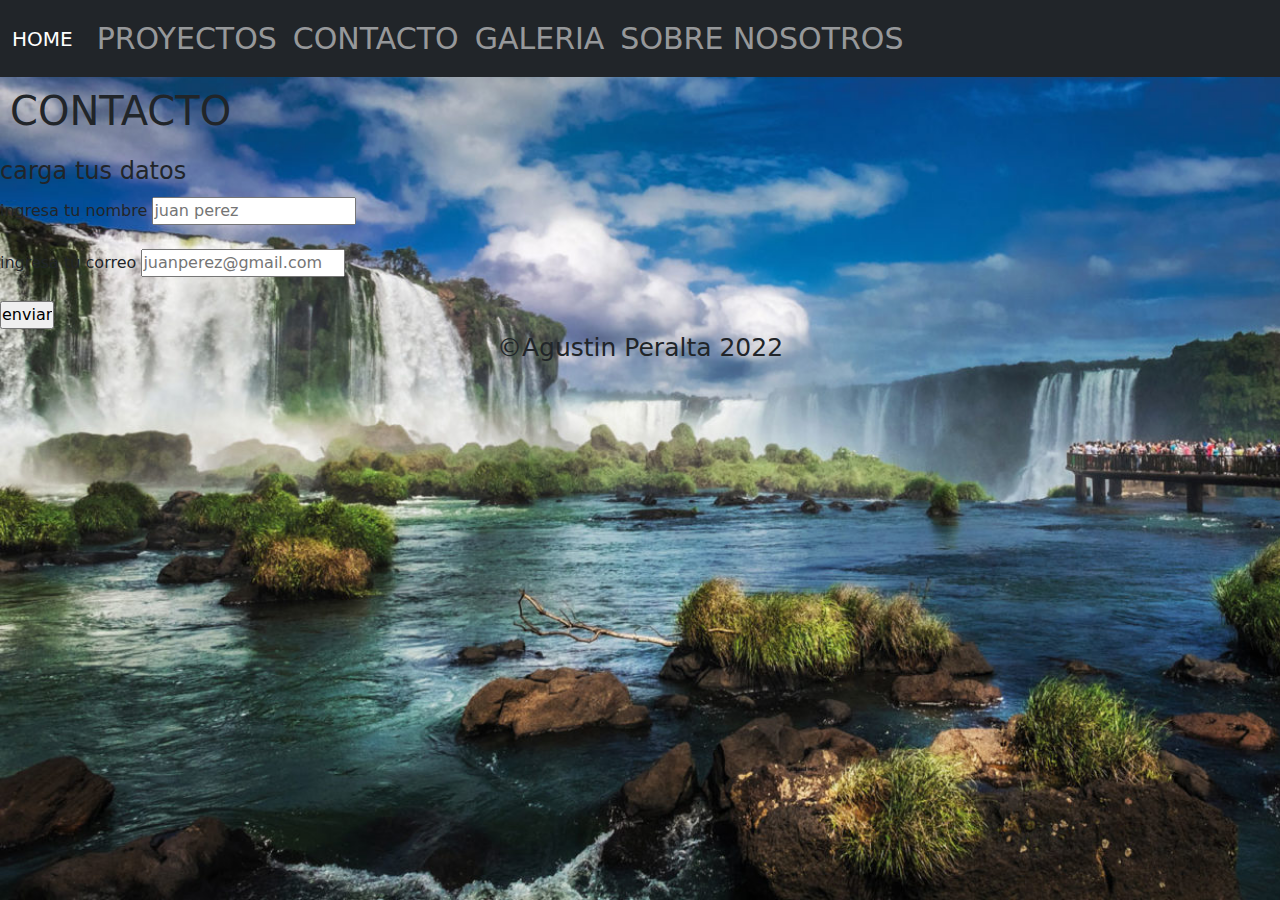
==== proyectocoder/pages/contact.html @ 7fe7452d "se agrega el proyecto" ====
<!DOCTYPE html>
<html lang="es">

<head>
    <meta charset="UTF-8">
    <meta http-equiv="X-UA-Compatible" content="IE=edge">
    <meta name="viewport" content="width=device-width, initial-scale=1.0">
    <link rel="stylesheet" href="../style/style.css">
    <link href="https://cdn.jsdelivr.net/npm/bootstrap@5.1.3/dist/css/bootstrap.min.css" rel="stylesheet">
    <title>www.naturalezaargentina.com</title>
</head>

<body class="body3">
    <nav class="navbar navbar-expand-sm bg-dark navbar-dark">
        <div class="container-fluid">
            <a class="navbar-brand" href="/proyectocoder/index.html">HOME</a>
            <button class="navbar-toggler" type="button" data-bs-toggle="collapse" data-bs-target="#collapsibleNavbar">
                <span class="navbar-toggler-icon"></span>
            </button>
            <div class="collapse navbar-collapse" id="collapsibleNavbar">
                <ul class="navbar-nav">

                    <li class="nav-item">
                        <a class="nav-link" href="/proyectocoder/pages/projets.html">PROYECTOS</a>
                    </li>
                    <li class="nav-item">
                        <a class="nav-link" href="/proyectocoder/pages/contact.html">CONTACTO</a>
                    </li>
                    <li class="nav-item">
                        <a class="nav-link" href="/proyectocoder/pages/galeria.html">GALERIA</a>
                    </li>
                    <li class="nav-item">
                        <a class="nav-link" href="/proyectocoder/pages/sobrenosotros.html">SOBRE NOSOTROS</a>
                    </li>
                </ul>
            </div>
        </div>
    </nav>
    <header>
        <h1>
            CONTACTO
        </h1>
    </header>
    <main>
        <form>
            <fieldset>
                <legend>carga tus datos</legend>
                <div>
                    <label for="nombre">ingresa tu nombre</label>
                    <input type="text" name="nombre" placeholder="juan perez">
                </div>
                <br>
                <div>
                    <label for="correo">ingresa tu correo</label>
                    <input type="email" name="nombre" placeholder="juanperez@gmail.com">
                </div>
                <br>
                <input type="submit" value="enviar">
            </fieldset>
        </form>
    </main>
    <footer>
        <p>&copy;Agustin Peralta 2022</p>
    </footer>
    <script src="https://cdn.jsdelivr.net/npm/bootstrap@5.1.3/dist/js/bootstrap.bundle.min.js"></script>
</body>

</html>
---- proyectocoder/style/style.css ----
* {
    margin: 0%;
    padding: 0%;
    box-sizing: none;
}

.contenedor {
    height: 100%;
    text-align: center;
}

.body2 {
    background-image: url(/proyectocoder/img/iguazu.jpg);
    background-size: cover;
    background-attachment: fixed;
}

.body3 {
    background-image: url(/proyectocoder/img/iguazu.jpg);
    background-size: cover;
    background-attachment: fixed;
}

.body4 {
    background-image: url(/proyectocoder/img/iguazu.jpg);
    background-size: cover;
    background-attachment: fixed;
}

.body5 {
    background-image: url(/proyectocoder/img/iguazu.jpg);
    background-size: cover;
    background-attachment: fixed;
}

header {
    padding: 10px;
}

nav ul {
    display: flex;
    list-style: none;
    justify-content: space-evenly;
    font-size: 30px;

}

nav ul li a {
    color: rgb(20, 19, 19);
    border-style: solid;
    border-radius: 5%;
    background-color: rgba(100, 250, 100, 0.504);
}

.tituloDePagina {
    text-align: center;
    font-family: initial;
    font-size: 50px;
    margin-bottom: 10px;
    border-bottom: 10px;
    border-bottom: solid;
}

.barra {
    text-decoration: none;
    color: black;

}

h2 {
    text-align: center;
}

.imagen {
    text-align: center;
}

.texto p {
    font-family: cursive;
    font-size: 35px;
}

footer {
    font-size: 25px;
    grid-area: footer;
    text-align: center;
    align-items: center;
}

.f {
    background-color: rgba(127, 255, 212, 0.265);
    font-size: 30px;
}

.video {
    text-align: center;

}

@media only screen and (max-width: 768px) {
    * {
        margin: 0%;
        padding: 0%;
    }

    .contenedor {
        width: 100%;
    }

    .barra li {
        margin: 0%;
        width: auto;
    }

    .texto {
        margin: 10px;
        width: auto;
    }

    .texto p {
        margin: 0%;
        padding: 0%;
    }

    header {
        padding: 0%;
    }

    nav ul {
        display: flex;
        flex-wrap: wrap;
        list-style: none;
        justify-content: space-evenly;
        font-size: 30px;

    }
}

@media only screen and (max-width: 320px) {
    * {
        margin: 0%;
        padding: 0%;
    }

    .contenedor {
        width: 100%;
    }

    .barra li {
        margin: 0%;
        width: auto;
    }

    .texto {
        margin: 10px;
        width: auto;
    }

    .texto p {
        margin: 0%;
        padding: 0%;

    }

    header {
        padding: 0%;
    }

    nav ul {
        display: flex;
        flex-wrap: wrap;
        list-style: none;
        justify-content: space-evenly;
        font-size: 30px;

    }

    .contenedor h1 {
        width: 100%;
        margin: 0%;
        font-size: 100%;
        height: 50%;
    }
}
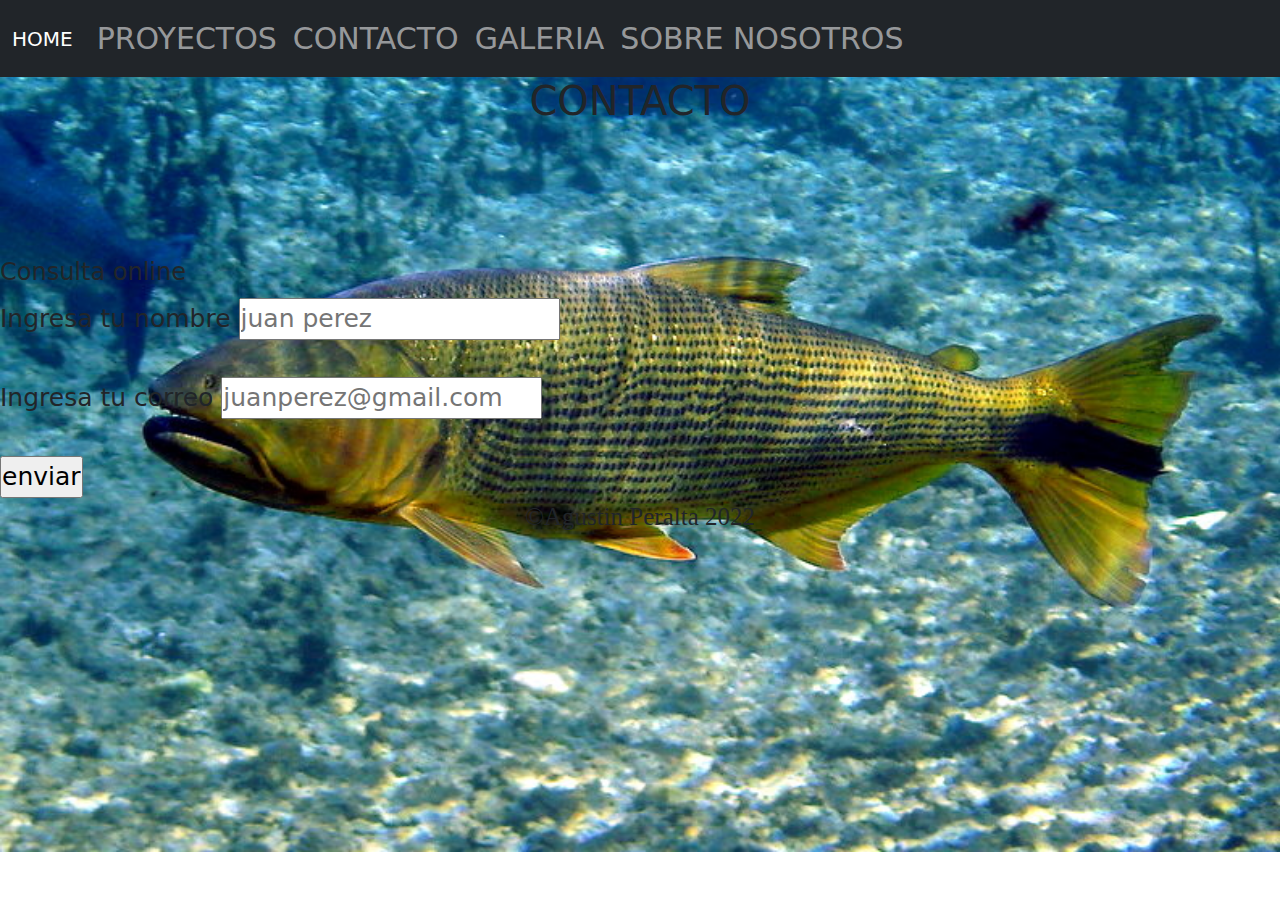
==== commit a0c7976d: "en el sindicato" ====
--- a/proyectocoder/pages/contact.html
+++ b/proyectocoder/pages/contact.html
@@ -5,12 +5,13 @@
     <meta charset="UTF-8">
     <meta http-equiv="X-UA-Compatible" content="IE=edge">
     <meta name="viewport" content="width=device-width, initial-scale=1.0">
-    <link rel="stylesheet" href="../style/style.css">
+    <link rel="stylesheet" href="/proyectocoder/style/main.css">
     <link href="https://cdn.jsdelivr.net/npm/bootstrap@5.1.3/dist/css/bootstrap.min.css" rel="stylesheet">
     <title>www.naturalezaargentina.com</title>
 </head>
 
 <body class="body3">
+
     <nav class="navbar navbar-expand-sm bg-dark navbar-dark">
         <div class="container-fluid">
             <a class="navbar-brand" href="/proyectocoder/index.html">HOME</a>
@@ -36,31 +37,41 @@
             </div>
         </div>
     </nav>
-    <header>
-        <h1>
-            CONTACTO
-        </h1>
+    <header class="contac">
+        <div class="absolute">
+            <h1>
+                CONTACTO
+            </h1>
+
+        </div>
+
+        <div>
+            <video class="fondo" onloadedmetadata="this.muted=true" autoplay loop
+                src="./proyectocoder/video/INCREIBLE_ Dorado se suelta en un salto y se vuelve a enganchar(720P_HD)~2.mp4"></video>
+        </div>
     </header>
     <main>
+
+    </main>
+    <footer class="footercontacto">
         <form>
             <fieldset>
-                <legend>carga tus datos</legend>
+                <legend> Consulta online</legend>
                 <div>
-                    <label for="nombre">ingresa tu nombre</label>
+                    <label for="nombre">Ingresa tu nombre</label>
                     <input type="text" name="nombre" placeholder="juan perez">
                 </div>
                 <br>
                 <div>
-                    <label for="correo">ingresa tu correo</label>
+                    <label for="correo">Ingresa tu correo</label>
                     <input type="email" name="nombre" placeholder="juanperez@gmail.com">
                 </div>
                 <br>
                 <input type="submit" value="enviar">
             </fieldset>
         </form>
-    </main>
-    <footer>
-        <p>&copy;Agustin Peralta 2022</p>
+
+        <p class="copy">&copy;Agustin Peralta 2022</p>
     </footer>
     <script src="https://cdn.jsdelivr.net/npm/bootstrap@5.1.3/dist/js/bootstrap.bundle.min.js"></script>
 </body>
--- a/proyectocoder/style/main.css
+++ b/proyectocoder/style/main.css
@@ -0,0 +1,271 @@
+* {
+    margin: 0%;
+    padding: 0%;
+    box-sizing: border-box;
+}
+
+.contenedor {
+    height: 100%;
+    text-align: center;
+}
+
+.body1 {
+    background-image: url(../img/Dourado\(Salminus_brasiliensis\)emBonito.jpg);
+    background-attachment: fixed;
+    background-repeat: no-repeat;
+    background-size: cover;
+
+}
+
+.textoindex1 {
+    color: rgba(226, 231, 238);
+
+}
+
+.textoindex2 {
+    color: rgba(226, 231, 238);
+}
+
+.body2 {
+    background-image: url(../img/8bb37a893d912a01de662ce9019917f0.jpg);
+    background-size: cover;
+    background-attachment: fixed;
+    text-align: center;
+}
+
+.galeria {
+    text-align: center;
+    font-size: 35px;
+}
+
+.div container-fluid {
+    background-image: url(../img/esteros-del-ibera.jpg);
+}
+
+.body3 {
+    background-image: url(../img/Dourado\(Salminus_brasiliensis\)emBonito.jpg);
+    background-repeat: no-repeat;
+    background-size: cover;
+
+}
+
+.footercontacto {
+
+    background-repeat: no-repeat;
+    background-size: cover;
+}
+
+.contac {
+    width: 100%;
+    height: 100%;
+    position: relative;
+    overflow: hidden;
+}
+
+.fondo {
+    width: 100%;
+
+
+}
+
+.absolute {
+    width: 100%;
+    height: 100%;
+    top: 0;
+    right: 0;
+    position: absolute;
+    text-align: center;
+    display: flex;
+    justify-content: center;
+}
+
+.body4 {
+    background-image: url(../img/iguazu.jpg);
+    background-size: cover;
+    background-attachment: fixed;
+}
+
+.textogaleria {
+    text-align: center;
+    font-size: 35px;
+    color: black;
+}
+
+.footergaleria {
+    text-align: center;
+    color: black;
+    font-size: 30px;
+}
+
+.carrusel {
+    text-align: center;
+    width: 40%;
+    height: 30%;
+    margin: auto;
+}
+
+
+.body5 {
+    background-image: url(../img/iguazu.jpg);
+    background-size: cover;
+    background-attachment: fixed;
+}
+
+header {
+    padding: 10px;
+}
+
+nav ul {
+    display: flex;
+    list-style: none;
+    justify-content: space-evenly;
+    font-size: 30px;
+
+}
+
+nav ul li a {
+    color: rgb(20, 19, 19);
+    border-style: solid;
+    border-radius: 5%;
+    background-color: rgba(100, 250, 100, 0.504);
+}
+
+.tituloDePagina {
+    text-align: center;
+    font-family: initial;
+    font-size: 60px;
+    margin-bottom: 10px;
+    border-bottom: 10px;
+    border-bottom: solid;
+}
+
+.barra {
+    text-decoration: none;
+    color: black;
+
+}
+
+h2 {
+    text-align: center;
+}
+
+.imagen {
+    text-align: center;
+}
+
+.texto p {
+    font-family: cursive;
+    font-size: 35px;
+
+}
+
+footer {
+    font-size: 25px;
+    grid-area: footer;
+
+}
+
+.copy {
+    text-align: center;
+    font-family: cursive;
+    width: 100%;
+    height: 100%;
+}
+
+.f {
+
+    font-size: 30px;
+    text-align: center;
+}
+
+.video {
+    text-align: center;
+
+}
+
+
+@media only screen and (max-width: 768px) {
+    * {
+        margin: 0%;
+        padding: 0%;
+    }
+
+    .contenedor {
+        width: 100%;
+    }
+
+    .barra li {
+        margin: 0%;
+        width: auto;
+    }
+
+    .texto {
+        margin: 10px;
+        width: auto;
+    }
+
+    .texto p {
+        margin: 0%;
+        padding: 0%;
+    }
+
+    header {
+        padding: 0%;
+    }
+
+    nav ul {
+        display: flex;
+        flex-wrap: wrap;
+        list-style: none;
+        justify-content: space-evenly;
+        font-size: 30px;
+
+    }
+}
+
+@media only screen and (max-width: 320px) {
+    * {
+        margin: 0%;
+        padding: 0%;
+    }
+
+    .contenedor {
+        width: 100%;
+    }
+
+    .barra li {
+        margin: 0%;
+        width: auto;
+    }
+
+    .texto {
+        margin: 10px;
+        width: auto;
+    }
+
+    .texto p {
+        margin: 0%;
+        padding: 0%;
+
+    }
+
+    header {
+        padding: 0%;
+    }
+
+    nav ul {
+        display: flex;
+        flex-wrap: wrap;
+        list-style: none;
+        justify-content: space-evenly;
+        font-size: 30px;
+
+    }
+
+    .contenedor h1 {
+        width: 100%;
+        margin: 0%;
+        font-size: 100%;
+        height: 50%;
+    }
+}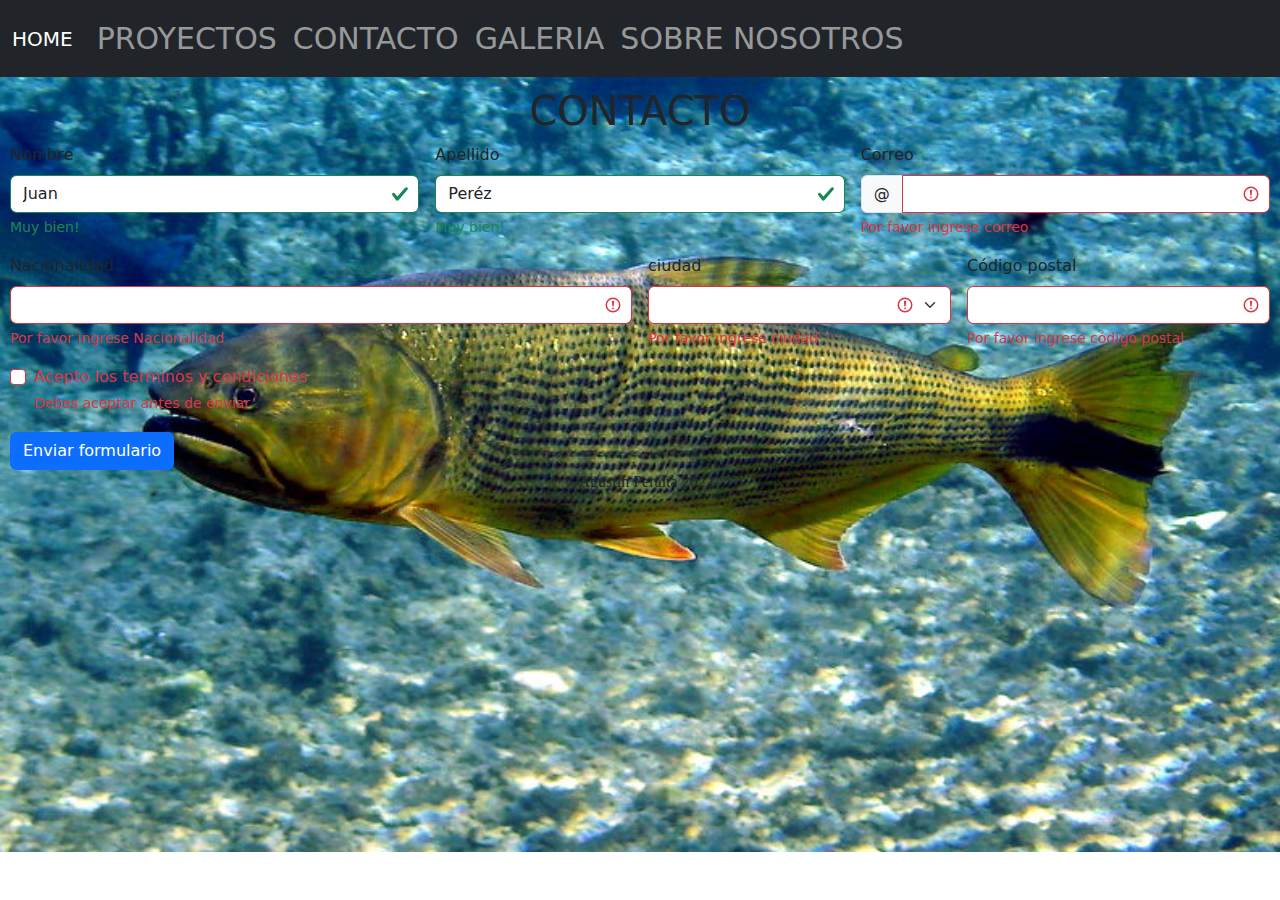
==== commit 19d71d4f: "agrego el proyecto final" ====
--- a/proyectocoder/pages/contact.html
+++ b/proyectocoder/pages/contact.html
@@ -5,7 +5,7 @@
     <meta charset="UTF-8">
     <meta http-equiv="X-UA-Compatible" content="IE=edge">
     <meta name="viewport" content="width=device-width, initial-scale=1.0">
-    <link rel="stylesheet" href="/proyectocoder/style/main.css">
+    <link rel="stylesheet" href="../style/main.css">
     <link href="https://cdn.jsdelivr.net/npm/bootstrap@5.1.3/dist/css/bootstrap.min.css" rel="stylesheet">
     <title>www.naturalezaargentina.com</title>
 </head>
@@ -14,7 +14,7 @@
 
     <nav class="navbar navbar-expand-sm bg-dark navbar-dark">
         <div class="container-fluid">
-            <a class="navbar-brand" href="/proyectocoder/index.html">HOME</a>
+            <a class="navbar-brand" href="../index.html">HOME</a>
             <button class="navbar-toggler" type="button" data-bs-toggle="collapse" data-bs-target="#collapsibleNavbar">
                 <span class="navbar-toggler-icon"></span>
             </button>
@@ -45,35 +45,79 @@
 
         </div>
 
-        <div>
-            <video class="fondo" onloadedmetadata="this.muted=true" autoplay loop
-                src="./proyectocoder/video/INCREIBLE_ Dorado se suelta en un salto y se vuelve a enganchar(720P_HD)~2.mp4"></video>
-        </div>
-    </header>
-    <main>
-
-    </main>
-    <footer class="footercontacto">
-        <form>
-            <fieldset>
-                <legend> Consulta online</legend>
-                <div>
-                    <label for="nombre">Ingresa tu nombre</label>
-                    <input type="text" name="nombre" placeholder="juan perez">
+        <form class="row g-3">
+            <div class="col-md-4">
+                <label for="validationServer01" class="form-label">Nombre</label>
+                <input type="text" class="form-control is-valid" id="validationServer01" value="Juan" required>
+                <div class="valid-feedback">
+                    Muy bien!
                 </div>
-                <br>
-                <div>
-                    <label for="correo">Ingresa tu correo</label>
-                    <input type="email" name="nombre" placeholder="juanperez@gmail.com">
+            </div>
+            <div class="col-md-4">
+                <label for="validationServer02" class="form-label">Apellido</label>
+                <input type="text" class="form-control is-valid" id="validationServer02" value="Peréz" required>
+                <div class="valid-feedback">
+                    Muy bien!
                 </div>
-                <br>
-                <input type="submit" value="enviar">
-            </fieldset>
+            </div>
+            <div class="col-md-4">
+                <label for="validationServerUsername" class="form-label">Correo</label>
+                <div class="input-group has-validation">
+                    <span class="input-group-text" id="inputGroupPrepend3">@</span>
+                    <input type="text" class="form-control is-invalid" id="validationServerUsername"
+                        aria-describedby="inputGroupPrepend3 validationServerUsernameFeedback" required>
+                    <div id="validationServerUsernameFeedback" class="invalid-feedback">
+                        Por favor ingrese correo
+                    </div>
+                </div>
+            </div>
+            <div class="col-md-6">
+                <label for="validationServer03" class="form-label">Nacionalidad</label>
+                <input type="text" class="form-control is-invalid" id="validationServer03"
+                    aria-describedby="validationServer03Feedback" required>
+                <div id="validationServer03Feedback" class="invalid-feedback">
+                    Por favor ingrese Nacionalidad
+                </div>
+            </div>
+            <div class="col-md-3">
+                <label for="validationServer04" class="form-label">ciudad</label>
+                <select class="form-select is-invalid" id="validationServer04"
+                    aria-describedby="validationServer04Feedback" required>
+                    <option selected disabled value=""></option>
+                    <option>...</option>
+                </select>
+                <div id="validationServer04Feedback" class="invalid-feedback">
+                    Por favor ingrese ciudad
+                </div>
+            </div>
+            <div class="col-md-3">
+                <label for="validationServer05" class="form-label">Código postal</label>
+                <input type="text" class="form-control is-invalid" id="validationServer05"
+                    aria-describedby="validationServer05Feedback" required>
+                <div id="validationServer05Feedback" class="invalid-feedback">
+                    Por favor ingrese código postal
+                </div>
+            </div>
+            <div class="col-12">
+                <div class="form-check">
+                    <input class="form-check-input is-invalid" type="checkbox" value="" id="invalidCheck3"
+                        aria-describedby="invalidCheck3Feedback" required>
+                    <label class="form-check-label" for="invalidCheck3">
+                        Acepto los terminos y condiciones
+                    </label>
+                    <div id="invalidCheck3Feedback" class="invalid-feedback">
+                        Debes aceptar antes de enviar
+                    </div>
+                </div>
+            </div>
+            <div class="col-12">
+                <button class="btn btn-primary" type="submit">Enviar formulario</button>
+            </div>
         </form>
 
         <p class="copy">&copy;Agustin Peralta 2022</p>
-    </footer>
-    <script src="https://cdn.jsdelivr.net/npm/bootstrap@5.1.3/dist/js/bootstrap.bundle.min.js"></script>
+        </footer>
+        <script src="https://cdn.jsdelivr.net/npm/bootstrap@5.1.3/dist/js/bootstrap.bundle.min.js"></script>
 </body>
 
 </html>--- a/proyectocoder/style/main.css
+++ b/proyectocoder/style/main.css
@@ -12,8 +12,9 @@
 .body1 {
     background-image: url(../img/Dourado\(Salminus_brasiliensis\)emBonito.jpg);
     background-attachment: fixed;
-    background-repeat: no-repeat;
-    background-size: cover;
+    
+    background-size: cover;
+    
 
 }
 
@@ -73,7 +74,7 @@
     height: 100%;
     top: 0;
     right: 0;
-    position: absolute;
+    ;
     text-align: center;
     display: flex;
     justify-content: center;
